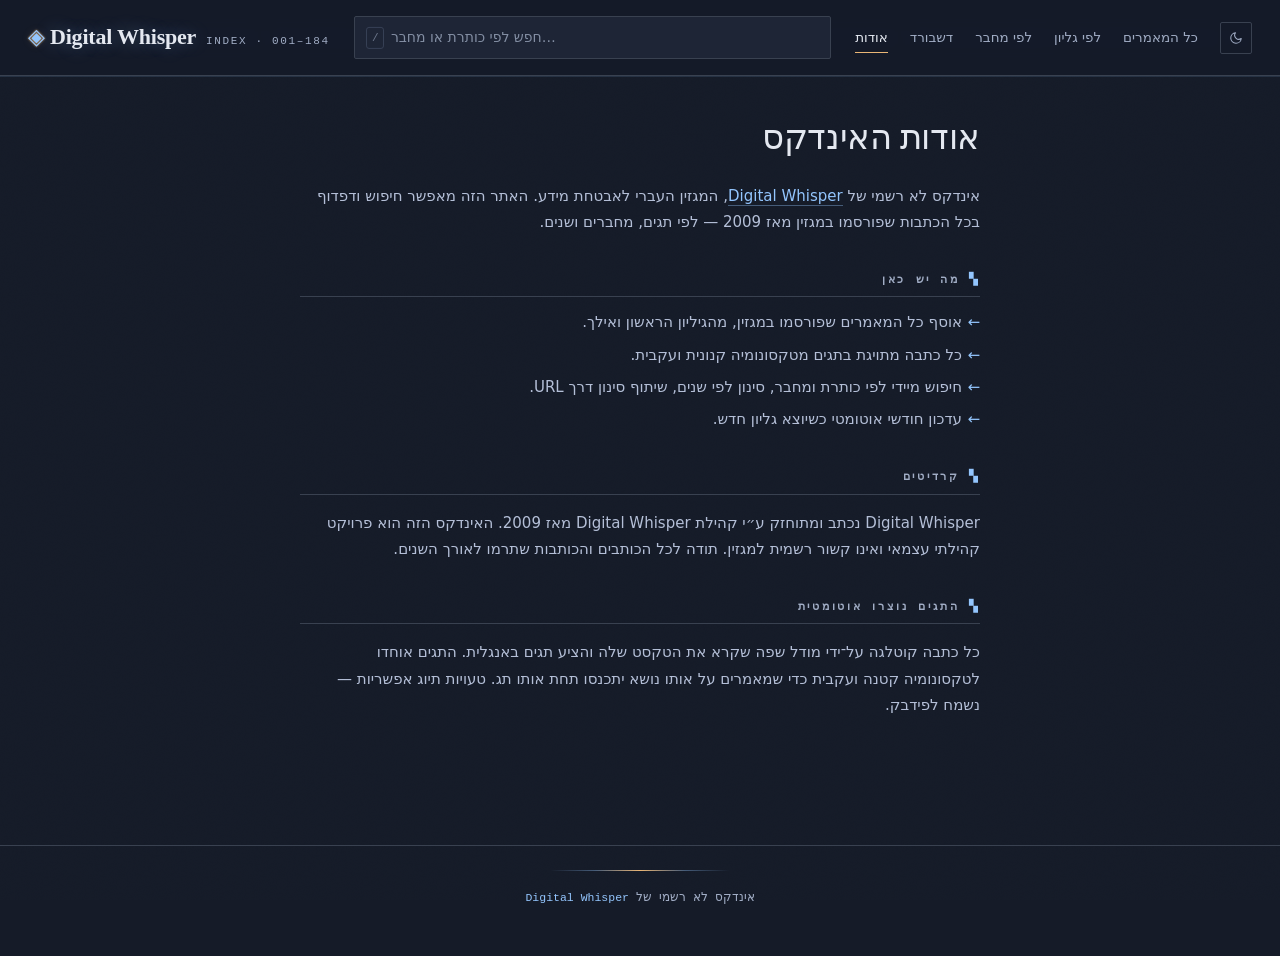
==== about.html @ e0ed0af8 "sync: web/ from digital-whisper-index 2026-04-21T17:53:24Z" ====
<!DOCTYPE html>
<html lang="he" dir="rtl" class="dark">
<head>
<meta charset="UTF-8">
<meta name="viewport" content="width=device-width, initial-scale=1">
<meta http-equiv="Content-Security-Policy" content="
  default-src 'self';
  script-src 'self';
  style-src 'self' https://fonts.googleapis.com 'unsafe-inline';
  font-src 'self' https://fonts.gstatic.com;
  img-src 'self' data:;
  connect-src 'self';
  object-src 'none';
  frame-src 'none';
  form-action 'none';
  base-uri 'self';
">
<title>Digital Whisper · אודות</title>
<meta name="color-scheme" content="dark light">
<script src="js/theme-pre.js?v=2"></script>
<link rel="preconnect" href="https://fonts.googleapis.com">
<link rel="preconnect" href="https://fonts.gstatic.com" crossorigin>
<link rel="stylesheet" href="https://fonts.googleapis.com/css2?family=Frank+Ruhl+Libre:wght@400;500;700&family=Rubik:wght@400;500;600&family=JetBrains+Mono:wght@400;500&display=swap">
<link rel="stylesheet" href="css/styles.css?v=2">
</head>
<body>

<header class="site-header">
  <div class="site-header-inner">
    <a href="./" class="brand">
      <span class="brand-mark">Digital Whisper</span>
      <span class="brand-sub">index · 001–184</span>
    </a>

    <label class="search-wrap" for="q">
      <kbd class="search-kbd">/</kbd>
      <input id="q" class="search-input" type="search" placeholder="חפש לפי כותרת או מחבר…" autocomplete="off">
    </label>

    <nav class="nav">
      <button id="theme-toggle" class="theme-toggle" title="החלף ערכת נושא" aria-label="Toggle theme">
        <svg class="theme-icon icon-moon" fill="none" stroke="currentColor" stroke-width="1.8" viewBox="0 0 24 24">
          <path stroke-linecap="round" stroke-linejoin="round" d="M21 12.79A9 9 0 1 1 11.21 3 7 7 0 0 0 21 12.79Z"/>
        </svg>
        <svg class="theme-icon icon-sun" fill="none" stroke="currentColor" stroke-width="1.8" viewBox="0 0 24 24">
          <circle cx="12" cy="12" r="4"/>
          <path stroke-linecap="round" d="M12 3v2M12 19v2M5 12H3M21 12h-2M5.6 5.6l1.4 1.4M17 17l1.4 1.4M5.6 18.4 7 17M17 7l1.4-1.4"/>
        </svg>
      </button>
      <a href="./">כל המאמרים</a>
      <a href="by-issue.html">לפי גליון</a>
      <a href="by-author.html">לפי מחבר</a>
      <a href="dashboard.html">דשבורד</a>
      <a href="about.html" aria-current="page">אודות</a>
    </nav>
  </div>
</header>

<main>
  <article class="about">
    <h1>אודות האינדקס</h1>

    <p>
      אינדקס לא רשמי של
      <a href="https://www.digitalwhisper.co.il/" target="_blank" rel="noopener">Digital Whisper</a>,
      המגזין העברי לאבטחת מידע. האתר הזה מאפשר חיפוש ודפדוף בכל הכתבות
      שפורסמו במגזין מאז 2009 — לפי תגים, מחברים ושנים.
    </p>

    <h2>מה יש כאן</h2>
    <ul>
      <li>אוסף כל המאמרים שפורסמו במגזין, מהגיליון הראשון ואילך.</li>
      <li>כל כתבה מתויגת בתגים מטקסונומיה קנונית ועקבית.</li>
      <li>חיפוש מיידי לפי כותרת ומחבר, סינון לפי שנים, שיתוף סינון דרך URL.</li>
      <li>עדכון חודשי אוטומטי כשיוצא גליון חדש.</li>
    </ul>

    <h2>קרדיטים</h2>
    <p>
      Digital Whisper נכתב ומתוחזק ע״י קהילת Digital Whisper מאז 2009.
      האינדקס הזה הוא פרויקט קהילתי עצמאי ואינו קשור רשמית למגזין.
      תודה לכל הכותבים והכותבות שתרמו לאורך השנים.
    </p>

    <h2>התגים נוצרו אוטומטית</h2>
    <p>
      כל כתבה קוטלגה על־ידי מודל שפה שקרא את הטקסט שלה והציע תגים באנגלית.
      התגים אוחדו לטקסונומיה קטנה ועקבית כדי שמאמרים על אותו נושא יתכנסו
      תחת אותו תג. טעויות תיוג אפשריות — נשמח לפידבק.
    </p>
  </article>
</main>

<footer class="site-footer">
  <div class="rule">· · · · · · · · · · · · ·</div>
  <p>אינדקס לא רשמי של
    <a href="https://www.digitalwhisper.co.il/" target="_blank" rel="noopener">Digital Whisper</a>
  </p>
</footer>

<script src="js/header.js?v=2" defer></script>

</body>
</html>
---- css/styles.css ----
/* ============================================================
   Digital Whisper Index — visual system
   Aesthetic: modern steel-blue terminal. Nods to digitalwhisper.co.il's
   desaturated blue-slate palette (#47526a nav, #929db5 titles, #b4bfd7
   highlights) but sharpened for a modern, dense layout.
   ============================================================ */

:root {
  /* palette — dark (DW steel-blue, modernised) */
  --bg:        #151b28;          /* deep blue-grey navy */
  --bg-elev:   #1e2536;
  --surface:   #2d333f;          /* DW surface */
  --hairline:  #394150;          /* DW hairline */
  --border:    #47526a;          /* DW navigation blue-slate */
  --text:      #e4e8f0;
  --text-dim:  #b4bfd7;          /* DW light slate */
  --muted:     #a1adc5;          /* DW mid slate */
  --faint:     #838ea3;          /* DW faint slate */
  --accent:    #93c5fd;          /* modern steel-blue — stays in DW family */
  --accent-soft: rgba(147, 197, 253, 0.13);
  --accent-line: rgba(147, 197, 253, 0.38);
  --accent-glow: rgba(147, 197, 253, 0.32);
  --accent-warm: #eab676;                    /* muted wheat — warm counterpoint to steel blue */
  --accent-warm-soft: rgba(234, 182, 118, 0.15);
  --accent-warm-line: rgba(234, 182, 118, 0.42);
  --danger:    #fb7185;

  /* typography */
  --font-title:  'Frank Ruhl Libre', 'Noto Serif Hebrew', Georgia, serif;
  --font-ui:     'Rubik', 'Heebo', system-ui, sans-serif;
  --font-mono:   'JetBrains Mono', ui-monospace, SFMono-Regular, Menlo, monospace;

  /* layout */
  --content-w: 1400px;
  --grain-opacity: 0.025;
}

html:not(.dark) {
  --bg:        #f4f6fb;           /* cool paper */
  --bg-elev:   #ffffff;
  --surface:   #ffffff;
  --hairline:  #dde3ee;
  --border:    #b8c2d5;
  --text:      #1c2434;
  --text-dim:  #394150;           /* DW dark slate */
  --muted:     #556076;            /* DW muted */
  --faint:     #929db5;            /* DW title colour */
  --accent:    #1e40af;            /* blue-800, crisp on paper */
  --accent-soft: rgba(30, 64, 175, 0.09);
  --accent-line: rgba(30, 64, 175, 0.32);
  --accent-glow: rgba(30, 64, 175, 0.0);
  --accent-warm: #b37a1f;                    /* toasted amber — warm counterpoint on paper */
  --accent-warm-soft: rgba(179, 122, 31, 0.12);
  --accent-warm-line: rgba(179, 122, 31, 0.38);
  color-scheme: light;
}

/* ------------------------------------------------------------ */
/* reset-ish                                                     */
/* ------------------------------------------------------------ */
html {
  font-size: 15px;
  line-height: 1.65;
  -webkit-font-smoothing: antialiased;
  -moz-osx-font-smoothing: grayscale;
  text-rendering: optimizeLegibility;
  -webkit-text-size-adjust: 100%;                 /* iOS: stop auto-resize in landscape */
}
body {
  font-family: var(--font-ui);
  background: var(--bg);
  color: var(--text);
  margin: 0;
  position: relative;
  min-height: 100vh;
  min-height: 100dvh;                             /* dynamic vh — iOS Safari URL bar aware */
  overflow-x: hidden;                             /* safety net against phantom horizontal scroll */
  -webkit-tap-highlight-color: transparent;
}
button, summary, a.author-row, a.dash-card { touch-action: manipulation; }  /* no 300ms tap delay, no double-tap zoom */

/* Film-grain background — subtle atmosphere */
body::before {
  content: "";
  position: fixed; inset: 0;
  pointer-events: none;
  z-index: 0;
  opacity: var(--grain-opacity);
  background-image: url("data:image/svg+xml,%3Csvg xmlns='http://www.w3.org/2000/svg' width='160' height='160' viewBox='0 0 160 160'%3E%3Cfilter id='n'%3E%3CfeTurbulence type='fractalNoise' baseFrequency='0.9' numOctaves='2' stitchTiles='stitch'/%3E%3C/filter%3E%3Crect width='100%25' height='100%25' filter='url(%23n)'/%3E%3C/svg%3E");
  mix-blend-mode: overlay;
}

/* Main content above grain */
body > * { position: relative; z-index: 1; }

* { box-sizing: border-box; }

a { color: inherit; text-decoration: none; }
button { font: inherit; color: inherit; background: none; border: 0; cursor: pointer; }
kbd {
  font-family: var(--font-mono);
  font-size: 11px;
  padding: 1px 5px;
  border: 1px solid var(--border);
  border-radius: 3px;
  color: var(--muted);
}

/* ------------------------------------------------------------ */
/* Header                                                        */
/* ------------------------------------------------------------ */
.site-header {
  position: sticky;
  top: 0; z-index: 30;
  background: rgb(21, 27, 40);                    /* solid fallback — iOS versions without backdrop-filter still get a readable header */
  border-bottom: 1px solid var(--hairline);
  box-shadow: 0 1px 0 0 var(--accent-soft);
  max-width: 100%;
}
@supports ((backdrop-filter: blur(1px)) or (-webkit-backdrop-filter: blur(1px))) {
  .site-header {
    background: rgba(21, 27, 40, 0.88);
    backdrop-filter: saturate(150%) blur(12px);
    -webkit-backdrop-filter: saturate(150%) blur(12px);
  }
}
html:not(.dark) .site-header { background: rgb(244, 246, 251); }
@supports ((backdrop-filter: blur(1px)) or (-webkit-backdrop-filter: blur(1px))) {
  html:not(.dark) .site-header { background: rgba(244, 246, 251, 0.92); }
}

.site-header-inner {
  max-width: var(--content-w);
  margin: 0 auto;
  padding: 16px 28px;
  display: grid;
  grid-template-columns: auto 1fr auto;
  align-items: center;
  gap: 24px;
  /* English brand on the left, Hebrew nav on the right */
  direction: ltr;
  /* Pin the row height so pages with and without the search bar don't
     shift vertically when you navigate between them. */
  min-height: 68px;
}

.brand {
  display: flex;
  align-items: baseline;
  gap: 10px;
  font-family: var(--font-title);
  direction: ltr;
  unicode-bidi: isolate;
}
.brand-mark {
  font-size: 22px;
  font-weight: 700;
  color: var(--text);
  letter-spacing: -0.01em;
  font-feature-settings: "ss01";
}
html.dark .brand-mark { text-shadow: 0 0 18px var(--accent-glow); }
.brand-mark::before {
  content: "◈ ";
  color: var(--accent);
  font-weight: 400;
  text-shadow: 0 0 10px var(--accent-warm-soft), 0 0 2px var(--accent-warm);
}
.brand-sub {
  font-family: var(--font-mono);
  font-size: 11px;
  text-transform: uppercase;
  letter-spacing: 0.15em;
  color: var(--muted);
}

.search-wrap {
  position: relative;
  max-width: 560px;
  justify-self: center;
  width: 100%;
}
.search-input {
  width: 100%;
  background: var(--bg-elev);
  border: 1px solid var(--hairline);
  border-radius: 2px;
  padding-block: 9px;
  padding-inline-start: 36px;       /* room for kbd marker on logical start side */
  padding-inline-end: 12px;
  font: inherit;
  font-size: 14px;
  color: var(--text);
  transition: border-color 120ms, box-shadow 120ms, background 120ms;
}
.search-input::placeholder { color: var(--faint); }
.search-input:focus {
  outline: none;
  border-color: var(--accent-line);
  box-shadow: 0 0 0 3px var(--accent-soft);
  background: var(--bg);
}
.search-kbd {
  position: absolute;
  inset-block-start: 50%;
  inset-inline-start: 12px;
  transform: translateY(-50%);
  pointer-events: none;
  opacity: 0.6;
}

.nav {
  display: flex;
  align-items: center;
  gap: 22px;
  font-family: var(--font-ui);
  font-size: 13.5px;
  /* header is LTR, but Hebrew nav items should still read right-to-left */
  direction: rtl;
}
.nav a {
  color: var(--muted);
  padding: 4px 0;
  border-bottom: 1px solid transparent;
  transition: color 120ms, border-color 120ms;
}
.nav a:hover { color: var(--text); }
.nav a[aria-current="page"] {
  color: var(--text);
  border-bottom-color: var(--accent-warm);
}

.theme-toggle {
  width: 32px; height: 32px;
  border: 1px solid var(--hairline);
  border-radius: 2px;
  display: inline-flex;
  align-items: center;
  justify-content: center;
  color: var(--muted);
  transition: color 120ms, border-color 120ms;
}
.theme-toggle:hover { color: var(--text); border-color: var(--border); }
.theme-icon { width: 14px; height: 14px; }
html.dark .icon-sun { display: none; }
html:not(.dark) .icon-moon { display: none; }

/* ------------------------------------------------------------ */
/* Main layout                                                   */
/* ------------------------------------------------------------ */
main {
  max-width: var(--content-w);
  margin: 0 auto;
  padding: 32px 28px 64px;
}
.index-layout {
  display: grid;
  grid-template-columns: 300px 1fr;
  gap: 56px;
}
@media (max-width: 900px) {
  .index-layout { grid-template-columns: 1fr; gap: 32px; }
}

/* ------------------------------------------------------------ */
/* Sidebar                                                       */
/* ------------------------------------------------------------ */
aside.sidebar { position: sticky; top: 96px; align-self: start; max-height: calc(100vh - 120px); max-height: calc(100dvh - 120px); overflow: hidden; display: flex; flex-direction: column; }
/* Toggle is hidden on desktop; these properties also ensure consistent
   rendering on iOS Safari, which otherwise applies its own "button" look. */
.sidebar-toggle {
  display: none;
  -webkit-appearance: none;
  appearance: none;
  touch-action: manipulation;
  -webkit-tap-highlight-color: transparent;
}
/* Route iOS taps straight to the button, not to its child spans. */
.sidebar-toggle > * { pointer-events: none; }
.sidebar-body {
  display: flex;
  flex-direction: column;
  flex: 1;
  min-height: 0;
}
.side-section-tags {
  flex: 1;
  display: flex;
  flex-direction: column;
  min-height: 0;
}
.side-section { margin-bottom: 28px; }
.side-header {
  display: flex;
  align-items: center;
  justify-content: space-between;
  margin-bottom: 10px;
  padding-bottom: 6px;
  border-bottom: 1px solid var(--hairline);
}
.side-title {
  font-family: var(--font-mono);
  font-size: 10.5px;
  letter-spacing: 0.2em;
  text-transform: uppercase;
  color: var(--muted);
}
.side-title::before { content: "▚ "; color: var(--accent); }
.side-clear {
  font-family: var(--font-mono);
  font-size: 10.5px;
  color: var(--faint);
  letter-spacing: 0.05em;
  transition: color 120ms;
}
.side-clear:hover { color: var(--accent); }

.year-row { display: flex; gap: 8px; }
.year-select {
  flex: 1;
  background: var(--bg-elev);
  border: 1px solid var(--hairline);
  border-radius: 2px;
  padding: 6px 8px;
  font-family: var(--font-mono);
  font-size: 12px;
  color: var(--text);
  transition: border-color 120ms;
}
.year-select:focus { outline: none; border-color: var(--accent-line); }

/* Tag list — each row has a fill bar indicating count */
.tag-list {
  overflow-y: auto;
  padding-inline-end: 4px;
  flex: 1;
  min-height: 0;
}
.tag-row {
  display: grid;
  grid-template-columns: 1fr auto;
  align-items: center;
  gap: 6px;
  padding: 5px 8px;
  border-radius: 2px;
  cursor: pointer;
  position: relative;
  user-select: none;
  transition: background 120ms;
}
.tag-row::before {
  /* count bar: starts at inline-start */
  content: "";
  position: absolute;
  inset-block: 0;
  inset-inline-start: 0;
  width: var(--bar-width, 0%);
  background: var(--bar-color, var(--hairline));
  opacity: 0.35;
  transition: width 200ms, opacity 120ms;
  pointer-events: none;
  border-radius: 2px;
}
.tag-row:hover::before { opacity: 0.6; }
.tag-row.selected::before {
  background: var(--accent-warm);
  opacity: 0.28;
}
.tag-row > * { position: relative; z-index: 1; }
.tag-name {
  font-family: var(--font-mono);
  font-size: 11.5px;
  color: var(--text-dim);
  overflow: hidden;
  text-overflow: ellipsis;
  white-space: nowrap;
  direction: ltr;
  unicode-bidi: isolate;
}
.tag-row:hover .tag-name { color: var(--text); }
.tag-row.selected .tag-name { color: var(--accent-warm); font-weight: 500; }
.tag-count {
  font-family: var(--font-mono);
  font-size: 10.5px;
  color: var(--faint);
  font-variant-numeric: tabular-nums;
}
.tag-row.selected .tag-count { color: var(--accent-warm); }

/* sidebar scrollbar */
.tag-list::-webkit-scrollbar { width: 6px; }
.tag-list::-webkit-scrollbar-track { background: transparent; }
.tag-list::-webkit-scrollbar-thumb { background: var(--hairline); border-radius: 3px; }
.tag-list::-webkit-scrollbar-thumb:hover { background: var(--border); }

/* ------------------------------------------------------------ */
/* Status bar above article list                                 */
/* ------------------------------------------------------------ */
.status-bar {
  display: flex;
  align-items: center;
  justify-content: space-between;
  gap: 16px;
  padding-bottom: 14px;
  margin-bottom: 6px;
  border-bottom: 1px solid var(--hairline);
  flex-wrap: wrap;
  row-gap: 8px;
}
.status-count {
  font-family: var(--font-mono);
  font-size: 12px;
  color: var(--muted);
  letter-spacing: 0.02em;
}
.status-count .total { color: var(--text); }
.status-active {
  display: flex;
  gap: 6px;
  flex-wrap: wrap;
  justify-content: flex-end;
}
.active-chip {
  display: inline-flex;
  align-items: center;
  gap: 6px;
  padding-block: 3px;
  padding-inline-start: 10px;
  padding-inline-end: 6px;
  background: var(--accent-warm-soft);
  border: 1px solid var(--accent-warm-line);
  border-radius: 2px;
  font-family: var(--font-mono);
  font-size: 11px;
  color: var(--accent-warm);
}
.active-chip .remove {
  cursor: pointer;
  opacity: 0.6;
  font-size: 14px;
  line-height: 1;
  transition: opacity 120ms, color 120ms;
}
.active-chip .remove:hover { opacity: 1; color: var(--danger); }

/* ------------------------------------------------------------ */
/* Article list                                                  */
/* ------------------------------------------------------------ */
.articles > article {
  display: grid;
  grid-template-columns: 86px 1fr;
  column-gap: 20px;
  padding: 22px 0;
  border-bottom: 1px dashed var(--hairline);
}
@media (max-width: 600px) {
  .articles > article { grid-template-columns: 1fr; row-gap: 6px; }
  .article-anchor { padding-top: 0; }
}
.article-anchor {
  font-family: var(--font-mono);
  color: var(--faint);
  font-size: 12px;
  letter-spacing: 0.02em;
  padding-top: 6px;
  white-space: nowrap;
  text-align: start;
  direction: ltr;                   /* hex/ord/date are technical identifiers */
  unicode-bidi: isolate;
}
.article-anchor .issue-no {
  color: var(--accent);
  font-weight: 500;
  display: inline-block;
  letter-spacing: 0.04em;
  font-variant-numeric: tabular-nums;
}
.article-anchor .ord {
  color: var(--faint);
  font-variant-numeric: tabular-nums;
}
.article-anchor .date {
  display: block;
  font-size: 10.5px;
  color: var(--faint);
  margin-top: 3px;
}
.article-body { min-width: 0; }
.article-title {
  font-family: var(--font-title);
  font-size: 20px;
  line-height: 1.35;
  font-weight: 500;
  color: var(--text);
  display: inline;
  background-image: linear-gradient(var(--accent-warm), var(--accent-warm));
  background-position: 0 100%;
  background-repeat: no-repeat;
  background-size: 0 1px;
  transition: background-size 220ms ease, color 120ms;
  padding-bottom: 2px;
}
.article-title:hover {
  background-size: 100% 1px;
  color: var(--accent);
}
.article-authors {
  margin-top: 6px;
  font-size: 13.5px;
  color: var(--text-dim);
}
.article-authors::before {
  content: "— ";
  color: var(--faint);
}
.author-link {
  font: inherit;
  color: inherit;
  background: none;
  border: 0;
  padding: 0;
  cursor: pointer;
  border-bottom: 1px dotted transparent;
  transition: color 120ms, border-bottom-color 120ms;
}
.author-link:hover {
  color: var(--accent-warm);
  border-bottom-color: var(--accent-warm-line);
}
.author-link.active {
  color: var(--accent-warm);
  border-bottom-color: var(--accent-warm);
}
.article-tags {
  margin-top: 10px;
  display: flex;
  gap: 6px;
  flex-wrap: wrap;
}
.pill {
  font-family: var(--font-mono);
  font-size: 10.5px;
  padding: 2px 8px;
  border: 1px solid var(--hairline);
  border-radius: 2px;
  background: transparent;
  color: var(--muted);
  cursor: pointer;
  letter-spacing: 0.015em;
  transition: all 120ms;
  direction: ltr;
  unicode-bidi: isolate;
}
.pill:hover {
  color: var(--accent);
  border-color: var(--accent-line);
  background: var(--accent-soft);
}
.pill.active {
  background: var(--accent-warm-soft);
  border-color: var(--accent-warm-line);
  color: var(--accent-warm);
}

/* Empty state */
.empty {
  text-align: center;
  padding: 80px 0;
  color: var(--muted);
  font-family: var(--font-mono);
}
.empty-glyph {
  font-family: var(--font-mono);
  font-size: 36px;
  color: var(--accent-warm);
  margin-bottom: 14px;
  letter-spacing: 0.2em;
}
.empty-reset {
  margin-top: 18px;
  color: var(--accent);
  font-size: 12px;
  border-bottom: 1px dotted var(--accent-line);
  padding-bottom: 1px;
}

/* Footer */
.site-footer {
  max-width: var(--content-w);
  margin: 48px auto 0;
  padding: 24px 28px 36px;
  border-top: 1px solid var(--hairline);
  font-family: var(--font-mono);
  font-size: 11.5px;
  color: var(--muted);
  text-align: center;
}
.site-footer a { color: var(--accent); }
.site-footer a:hover { text-decoration: underline; text-underline-offset: 3px; }
.site-footer .rule {
  display: block;
  width: 180px;
  height: 1px;
  margin: 0 auto 18px;
  background: linear-gradient(90deg, transparent, var(--accent-line), var(--accent-warm), var(--accent-line), transparent);
  color: transparent;
  overflow: hidden;
  text-indent: -9999px;
}

/* ------------------------------------------------------------ */
/* by-issue page                                                 */
/* ------------------------------------------------------------ */
.page-header {
  margin-bottom: 32px;
  padding-bottom: 20px;
  border-bottom: 1px solid var(--hairline);
  position: relative;
}
.page-header::after {
  content: "";
  position: absolute;
  inset-inline-start: 0;
  bottom: -1px;
  width: 88px;
  height: 2px;
  background: linear-gradient(90deg, var(--accent), var(--accent-warm));
}
.page-kicker {
  display: inline-block;
  font-family: var(--font-mono);
  font-size: 11px;
  letter-spacing: 0.22em;
  text-transform: lowercase;
  color: var(--accent);
  margin-bottom: 10px;
  direction: ltr;
  unicode-bidi: isolate;
  padding: 2px 8px 2px 0;
  opacity: 0.95;
}
.page-kicker::before {
  content: "// ";
  color: var(--accent-warm);
}
.page-title {
  font-family: var(--font-title);
  font-size: 34px;
  font-weight: 600;
  margin: 0 0 8px 0;
  color: var(--text);
  letter-spacing: -0.01em;
  line-height: 1.15;
}
html.dark .page-title { text-shadow: 0 0 22px var(--accent-glow); }
.page-sub {
  font-size: 13px;
  color: var(--muted);
  font-family: var(--font-mono);
  letter-spacing: 0.02em;
}

.issue-accordion { display: flex; flex-direction: column; gap: 4px; }
details.issue {
  border: 1px solid var(--hairline);
  border-radius: 2px;
  background: var(--bg-elev);
  transition: border-color 160ms;
}
details.issue[open] { border-color: var(--border); }
details.issue summary {
  list-style: none;
  cursor: pointer;
  padding: 12px 16px;
  display: grid;
  grid-template-columns: auto 1fr auto;
  align-items: center;
  gap: 16px;
  transition: background 120ms;
}
details.issue summary::-webkit-details-marker { display: none; }
details.issue summary:hover { background: var(--surface); }
.issue-no {
  font-family: var(--font-mono);
  color: var(--accent);
  font-size: 14px;
  font-weight: 600;
  letter-spacing: 0.04em;
  font-variant-numeric: tabular-nums;
  direction: ltr;
  unicode-bidi: isolate;
  min-width: 38px;
  padding: 2px 8px;
  border: 1px solid var(--accent-line);
  border-radius: 2px;
  background: var(--accent-soft);
  text-align: center;
}
.issue-date {
  font-family: var(--font-mono);
  color: var(--faint);
  font-size: 11.5px;
  justify-self: start;
  direction: ltr;
  unicode-bidi: isolate;
}
.issue-count {
  font-family: var(--font-mono);
  color: var(--muted);
  font-size: 11.5px;
}
.issue-count::before { content: "▸ "; color: var(--faint); }
details.issue[open] .issue-count::before { content: "▾ "; }
.issue-articles {
  padding: 4px 16px 16px;
  border-top: 1px dashed var(--hairline);
  display: flex;
  flex-direction: column;
  gap: 14px;
}
.issue-article-title {
  font-family: var(--font-title);
  font-size: 16px;
  color: var(--text);
}
.issue-article-title:hover { color: var(--accent); }
.issue-article-meta {
  font-size: 12px;
  color: var(--muted);
  margin-top: 3px;
}
.issue-article-tags {
  font-family: var(--font-mono);
  color: var(--faint);
  font-size: 10.5px;
  margin-top: 4px;
  letter-spacing: 0.02em;
}

/* ------------------------------------------------------------ */
/* by-author page                                                */
/* ------------------------------------------------------------ */
.author-filter { max-width: 360px; margin-bottom: 20px; }
.author-grid {
  display: grid;
  grid-template-columns: repeat(auto-fill, minmax(240px, 1fr));
  gap: 2px 24px;
}
.author-row {
  display: flex;
  align-items: center;
  justify-content: space-between;
  padding: 8px 10px;
  border-radius: 2px;
  color: var(--text);
  position: relative;
  border-bottom: 1px dotted transparent;
  transition: background 120ms, border-color 120ms;
  -webkit-tap-highlight-color: transparent;
}
.author-row:hover {
  background: var(--bg-elev);
  border-bottom-color: var(--hairline);
}
.author-name {
  font-family: var(--font-ui);
  font-size: 14px;
  color: var(--text-dim);
  white-space: nowrap;
  overflow: hidden;
  text-overflow: ellipsis;
  padding-inline-end: 10px;
}
.author-row:hover .author-name { color: var(--accent); }
.author-count {
  font-family: var(--font-mono);
  font-size: 10.5px;
  color: var(--faint);
  font-variant-numeric: tabular-nums;
}

/* ------------------------------------------------------------ */
/* about page                                                    */
/* ------------------------------------------------------------ */
.about {
  max-width: 680px;
  margin: 0 auto;
  line-height: 1.75;
}
.about h1 {
  font-family: var(--font-title);
  font-weight: 500;
  font-size: 34px;
  letter-spacing: -0.01em;
  margin: 0 0 14px 0;
}
.about h2 {
  font-family: var(--font-mono);
  font-size: 11px;
  text-transform: uppercase;
  letter-spacing: 0.25em;
  color: var(--muted);
  margin: 36px 0 12px;
  padding-bottom: 6px;
  border-bottom: 1px solid var(--hairline);
}
.about h2::before { content: "▚ "; color: var(--accent); }
.about p { color: var(--text-dim); font-size: 15px; }
.about ul { list-style: none; padding: 0; margin: 0; }
.about li {
  color: var(--text-dim);
  font-size: 15px;
  padding-inline-start: 18px;
  position: relative;
  margin: 6px 0;
}
.about li::before {
  /* Points into the text direction (RTL page → arrow points leftward). */
  content: "←";
  color: var(--accent);
  position: absolute;
  inset-inline-start: 0;
}
.about a { color: var(--accent); border-bottom: 1px solid var(--accent-line); }
.about a:hover { border-bottom-color: var(--accent); }

/* Page-load fade-in on initial render */
@keyframes fade-up {
  from { opacity: 0; transform: translateY(6px); }
  to   { opacity: 1; transform: translateY(0); }
}
.articles > article {
  animation: fade-up 220ms ease both;
}
/* stagger first 12 so it feels alive without being slow */
.articles > article:nth-child(1)  { animation-delay: 0ms; }
.articles > article:nth-child(2)  { animation-delay: 20ms; }
.articles > article:nth-child(3)  { animation-delay: 40ms; }
.articles > article:nth-child(4)  { animation-delay: 60ms; }
.articles > article:nth-child(5)  { animation-delay: 80ms; }
.articles > article:nth-child(6)  { animation-delay: 100ms; }
.articles > article:nth-child(7)  { animation-delay: 120ms; }
.articles > article:nth-child(8)  { animation-delay: 140ms; }

@media (prefers-reduced-motion: reduce) {
  .articles > article { animation: none; }
  * { transition: none !important; }
}

/* ------------------------------------------------------------ */
/* Dashboard                                                     */
/* ------------------------------------------------------------ */
.dash {
  display: grid;
  grid-template-columns: repeat(12, 1fr);
  gap: 18px;
}
.dash-card {
  grid-column: span 12;
  background: var(--bg-elev);
  border: 1px solid var(--hairline);
  border-radius: 2px;
  padding: 20px 22px;
  position: relative;
  transition: border-color 160ms;
}
.dash-card:hover { border-color: var(--border); }
.dash-card::before {
  content: "";
  position: absolute;
  inset-inline-start: 0;
  top: 0;
  width: 3px;
  height: 100%;
  background: var(--accent);
  opacity: 0.7;
}
.dash-card.span-3  { grid-column: span 3; }
.dash-card.span-4  { grid-column: span 4; }
.dash-card.span-6  { grid-column: span 6; }
.dash-card.span-8  { grid-column: span 8; }
@media (max-width: 900px) {
  .dash-card.span-3, .dash-card.span-4, .dash-card.span-6, .dash-card.span-8 {
    grid-column: span 12;
  }
}

.dash-card-head {
  display: flex;
  align-items: baseline;
  justify-content: space-between;
  margin-bottom: 14px;
  padding-bottom: 8px;
  border-bottom: 1px dashed var(--hairline);
  gap: 12px;
}
.dash-card-title {
  font-family: var(--font-mono);
  font-size: 10.5px;
  letter-spacing: 0.22em;
  text-transform: uppercase;
  color: var(--muted);
}
.dash-card-title::before { content: "▚ "; color: var(--accent); }
.dash-card-sub {
  font-family: var(--font-mono);
  font-size: 10.5px;
  color: var(--faint);
  font-variant-numeric: tabular-nums;
}

/* KPI tile */
.kpi-value {
  font-family: var(--font-title);
  font-size: 42px;
  line-height: 1;
  font-weight: 600;
  color: var(--text);
  font-variant-numeric: tabular-nums;
  letter-spacing: -0.02em;
}
html.dark .kpi-value { text-shadow: 0 0 24px var(--accent-glow); }
.kpi-label {
  margin-top: 8px;
  font-family: var(--font-mono);
  font-size: 11px;
  letter-spacing: 0.18em;
  text-transform: uppercase;
  color: var(--muted);
}
.kpi-accent { color: var(--accent); }

/* Horizontal bar list (top authors / top tags) */
.bar-list { display: flex; flex-direction: column; gap: 6px; }
.bar-row {
  display: grid;
  grid-template-columns: 1fr auto;
  align-items: center;
  gap: 10px;
  padding: 4px 0;
  position: relative;
}
.bar-row .bar-track {
  grid-column: 1 / 2;
  grid-row: 1;
  height: 22px;
  background: var(--surface);
  border: 1px solid var(--hairline);
  border-radius: 2px;
  position: relative;
  overflow: hidden;
}
.bar-row .bar-fill {
  height: 100%;
  width: var(--bar-w, 0%);
  background: linear-gradient(90deg, var(--accent-soft), var(--accent));
  opacity: 0.85;
  transition: width 320ms ease;
}
.bar-row .bar-label {
  grid-column: 1 / 2;
  grid-row: 1;
  z-index: 2;
  padding: 0 10px;
  font-family: var(--font-mono);
  font-size: 11.5px;
  color: var(--text-dim);
  align-self: center;
  pointer-events: none;
  white-space: nowrap;
  overflow: hidden;
  text-overflow: ellipsis;
  direction: ltr;
  unicode-bidi: isolate;
  text-shadow: 0 0 6px var(--bg-elev);
}
.bar-row .bar-count {
  grid-column: 2 / 3;
  grid-row: 1;
  font-family: var(--font-mono);
  font-size: 11px;
  color: var(--muted);
  font-variant-numeric: tabular-nums;
  min-width: 34px;
  text-align: end;
}

/* Vertical bar chart (year histograms) */
.col-chart {
  display: grid;
  grid-auto-flow: column;
  grid-auto-columns: minmax(0, 1fr);
  align-items: end;
  gap: 6px;
  height: 160px;
  padding-bottom: 26px;
  position: relative;
  direction: ltr;
}
.col-chart::after {
  content: "";
  position: absolute;
  inset-inline: 0;
  bottom: 24px;
  height: 1px;
  background: var(--hairline);
}
.col {
  position: relative;
  display: flex;
  flex-direction: column;
  justify-content: flex-end;
  align-items: stretch;
  height: 100%;
}
.col-bar {
  background: linear-gradient(180deg, var(--accent), var(--accent-soft));
  border-top: 1px solid var(--accent);
  min-height: 2px;
  height: var(--col-h, 2px);
  transition: height 320ms ease;
  border-radius: 1px 1px 0 0;
}
.col-label {
  position: absolute;
  bottom: -22px;
  inset-inline: 0;
  text-align: center;
  font-family: var(--font-mono);
  font-size: 10px;
  color: var(--faint);
  font-variant-numeric: tabular-nums;
}
.col-value {
  position: absolute;
  top: -18px;
  inset-inline: 0;
  text-align: center;
  font-family: var(--font-mono);
  font-size: 10px;
  color: var(--muted);
  font-variant-numeric: tabular-nums;
  opacity: 0;
  transition: opacity 120ms;
}
.col:hover .col-value { opacity: 1; }
.col:hover .col-bar { filter: brightness(1.15); }

/* ------------------------------------------------------------ */
/* Dashboard — clickable affordances (is-link)                   */
/* ------------------------------------------------------------ */
a.dash-card,
a.bar-row,
a.col {
  text-decoration: none;
  color: inherit;
}
.dash-card.is-link,
.bar-row.is-link,
.col.is-link { cursor: pointer; }

.dash-card.is-link {
  transition: border-color 160ms ease, transform 160ms ease, box-shadow 160ms ease;
}
.dash-card.is-link:hover {
  border-color: var(--accent-line);
  transform: translateY(-1px);
  box-shadow: 0 6px 20px -12px var(--accent-glow);
}
.dash-card.is-link:hover::before { opacity: 1; }

.bar-row.is-link { transition: transform 120ms ease; }
.bar-row.is-link:hover .bar-track { border-color: var(--accent-line); }
.bar-row.is-link:hover .bar-fill { opacity: 1; filter: brightness(1.1); }
.bar-row.is-link:hover .bar-label { color: var(--text); }
.bar-row.is-link:hover .bar-count { color: var(--text-dim); }

.col.is-link:hover .col-bar { filter: brightness(1.3); }
.col.is-link:hover .col-value { opacity: 1; }

.dash-card.is-link:focus-visible,
.bar-row.is-link:focus-visible,
.col.is-link:focus-visible {
  outline: 2px solid var(--accent);
  outline-offset: 2px;
}
.dash-card.is-link:focus-visible { transform: translateY(-1px); }

/* ------------------------------------------------------------ */
/* Mobile — phones and small tablets (<= 900px)                  */
/* Matches the existing .index-layout collapse breakpoint so the */
/* header, sidebar, and content all switch to mobile in one step */
/* and there's no intermediate range where the header overflows. */
/* ------------------------------------------------------------ */
@media (max-width: 900px) {
  /* Header stacks: brand on row 1, search row 2, nav row 3 */
  .site-header-inner {
    display: flex;
    flex-wrap: wrap;
    align-items: center;
    gap: 10px 14px;
    padding: 12px 16px;
    min-height: 0;
  }
  .brand { flex: 1 1 auto; }
  .brand-mark { font-size: 18px; }
  .brand-sub { display: none; }
  .search-wrap {
    flex: 1 1 100%;
    max-width: none;
  }
  .nav {
    flex: 1 1 100%;
    justify-content: flex-start;
    flex-wrap: wrap;
    gap: 14px 16px;
    font-size: 12.5px;
  }

  /* Tighter page gutters */
  main { padding: 20px 14px 48px; }
  .site-footer { padding: 20px 14px 32px; }

  /* Any input <16px triggers iOS Safari's auto-zoom on focus — force all to 16px. */
  .search-input,
  .year-select,
  input[type="search"],
  input[type="text"] {
    font-size: 16px;
  }

  /* mix-blend-mode has repaint bugs on iOS Safari + the grain is barely visible
     on small screens anyway — turn it off below 900px for compat and perf. */
  body::before { display: none; }

  /* Index sidebar un-sticks and collapses into an inline toggle drawer */
  aside.sidebar {
    position: static;
    max-height: none;
    overflow: visible;
    display: block;
  }
  .sidebar-toggle {
    display: flex;
    align-items: center;
    gap: 10px;
    width: 100%;
    padding: 11px 14px;
    background: var(--bg-elev);
    border: 1px solid var(--hairline);
    border-radius: 2px;
    color: var(--muted);
    font-family: var(--font-mono);
    font-size: 12px;
    letter-spacing: 0.12em;
    text-transform: uppercase;
    justify-content: space-between;
    cursor: pointer;
    transition: border-color 120ms, color 120ms;
  }
  .sidebar-toggle:hover { border-color: var(--border); color: var(--text); }
  .sidebar-toggle[aria-expanded="true"] {
    border-color: var(--accent-warm-line);
    color: var(--accent-warm);
  }
  .sidebar-toggle-label::before { content: "▚ "; color: var(--accent); }
  .sidebar-toggle[aria-expanded="true"] .sidebar-toggle-label::before { color: var(--accent-warm); }
  .sidebar-toggle-count:empty { display: none; }
  .sidebar-toggle-count {
    margin-inline-start: auto;
    padding: 1px 8px;
    border-radius: 2px;
    background: var(--accent-warm-soft);
    border: 1px solid var(--accent-warm-line);
    color: var(--accent-warm);
    font-size: 10.5px;
    font-variant-numeric: tabular-nums;
  }
  .sidebar-toggle-chevron {
    font-size: 10px;
    transition: transform 160ms;
  }
  .sidebar-toggle[aria-expanded="true"] .sidebar-toggle-chevron { transform: rotate(180deg); }

  /* Collapsed by default, revealed when .open */
  .sidebar-body { display: none; }
  .sidebar-body.open {
    display: block;
    margin-top: 10px;
    max-height: 62vh;
    max-height: 62dvh;
    overflow-y: auto;
    -webkit-overflow-scrolling: touch;
    border: 1px solid var(--hairline);
    border-radius: 2px;
    padding: 12px 14px;
    background: var(--bg-elev);
  }
  /* Neutralize desktop flex-fill so content flows naturally inside the drawer */
  .sidebar-body.open .side-section-tags {
    display: block;
    flex: none;
    min-height: 0;
  }
  .sidebar-body.open .tag-list {
    flex: none;
    overflow: visible;
    max-height: none;
  }
  .index-layout { gap: 12px; }

  /* Scale down oversized headings */
  .page-title { font-size: 26px; }
  .about h1 { font-size: 26px; }
  .kpi-value { font-size: 32px; }

  /* Article cards — already 1-col at 600px; just tighten padding */
  .articles > article { padding: 18px 0; }

  /* Author grid — two compact columns on tablet-ish widths */
  .author-grid {
    grid-template-columns: 1fr 1fr;
    gap: 2px 16px;
  }
  /* Author page: wider search, isolate bidi on mixed Hebrew/Latin names */
  .author-filter { max-width: none; }
  .author-name { unicode-bidi: isolate; min-width: 0; }

  /* Dashboard */
  .dash { gap: 12px; }
  .col-chart {
    overflow-x: auto;
    grid-auto-columns: minmax(22px, 1fr);
  }
}

/* ------------------------------------------------------------ */
/* Mobile — narrow phones (<= 420px)                             */
/* ------------------------------------------------------------ */
/* ------------------------------------------------------------ */
/* Portrait phones (<= 600px) — single-column lists, bigger taps */
/* ------------------------------------------------------------ */
@media (max-width: 600px) {
  /* Author grid goes to 1 column so Hebrew names aren't cramped + ellipsed. */
  .author-grid {
    grid-template-columns: 1fr;
    gap: 0;
  }
  /* 44px minimum tap target (Apple HIG) + hairline between rows for clarity. */
  .author-row {
    padding: 12px 10px;
    min-height: 44px;
    border-bottom: 1px solid var(--hairline);
  }
  .author-row:last-child { border-bottom-color: transparent; }

  /* by-issue summary — keep issue-no + date on the same line but tighten gaps. */
  details.issue summary {
    padding: 12px 12px;
    gap: 10px;
  }
  .issue-date { font-size: 10.5px; }

  /* Dashboard KPI values were already scaled at 900px; a bit smaller here. */
  .kpi-value { font-size: 28px; }
}

@media (max-width: 420px) {
  main { padding-inline: 12px; }

  /* Nav scrolls horizontally if links still overflow */
  .nav {
    flex-wrap: nowrap;
    overflow-x: auto;
    scrollbar-width: none;
    -webkit-overflow-scrolling: touch;
  }
  .nav::-webkit-scrollbar { display: none; }

  .author-grid { grid-template-columns: 1fr; }
}
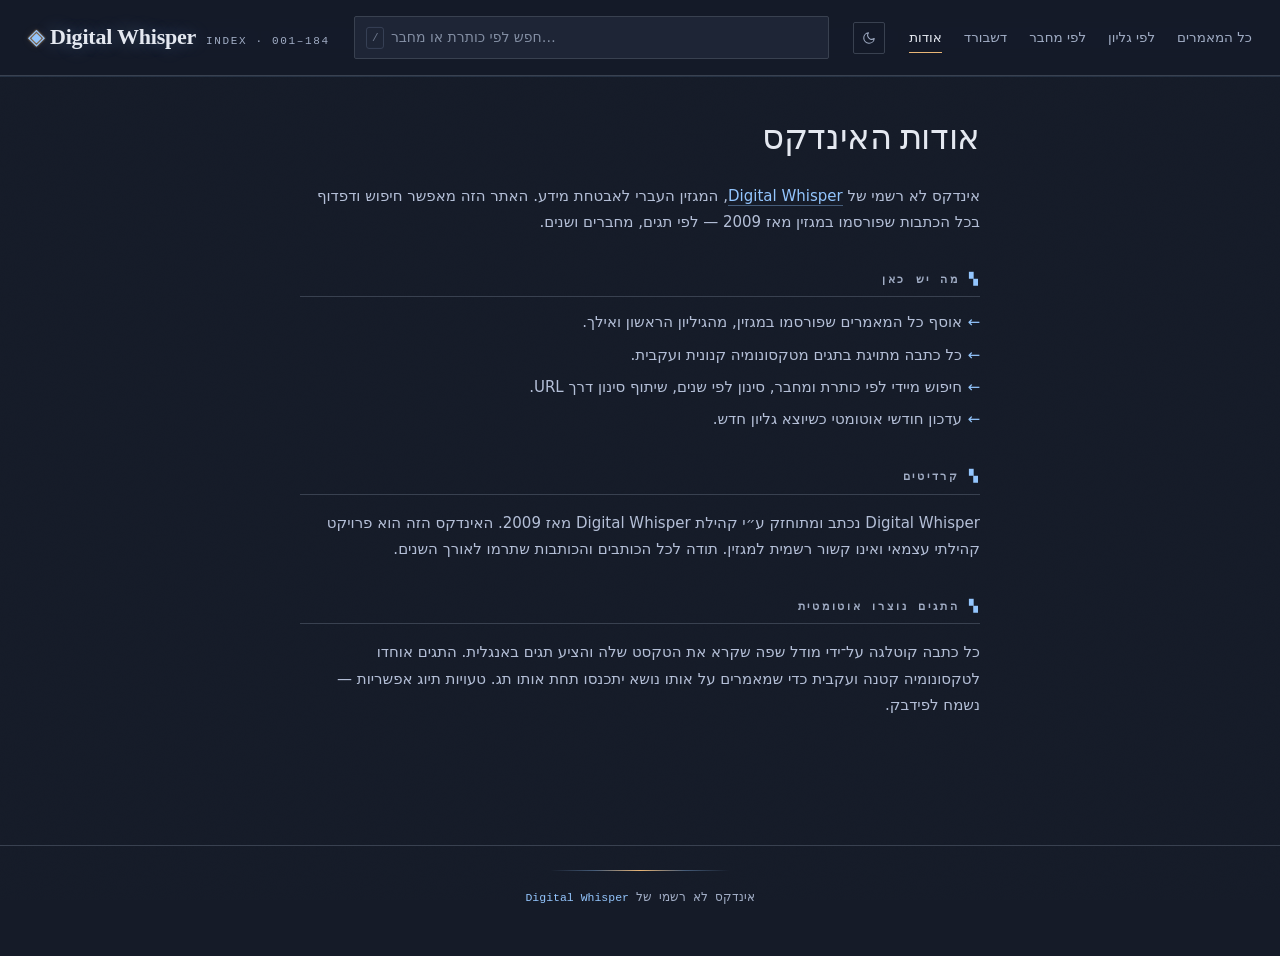
==== commit 873ff5a6: "sync: web/ from digital-whisper-index 2026-04-22T08:25:32Z" ====
--- a/about.html
+++ b/about.html
@@ -17,11 +17,11 @@
 ">
 <title>Digital Whisper · אודות</title>
 <meta name="color-scheme" content="dark light">
-<script src="js/theme-pre.js?v=2"></script>
+<script src="js/theme-pre.js?v=7"></script>
 <link rel="preconnect" href="https://fonts.googleapis.com">
 <link rel="preconnect" href="https://fonts.gstatic.com" crossorigin>
 <link rel="stylesheet" href="https://fonts.googleapis.com/css2?family=Frank+Ruhl+Libre:wght@400;500;700&family=Rubik:wght@400;500;600&family=JetBrains+Mono:wght@400;500&display=swap">
-<link rel="stylesheet" href="css/styles.css?v=2">
+<link rel="stylesheet" href="css/styles.css?v=7">
 </head>
 <body>
 
@@ -37,16 +37,17 @@
       <input id="q" class="search-input" type="search" placeholder="חפש לפי כותרת או מחבר…" autocomplete="off">
     </label>
 
+    <button id="theme-toggle" class="theme-toggle" title="החלף ערכת נושא" aria-label="Toggle theme">
+      <svg class="theme-icon icon-moon" fill="none" stroke="currentColor" stroke-width="1.8" viewBox="0 0 24 24">
+        <path stroke-linecap="round" stroke-linejoin="round" d="M21 12.79A9 9 0 1 1 11.21 3 7 7 0 0 0 21 12.79Z"/>
+      </svg>
+      <svg class="theme-icon icon-sun" fill="none" stroke="currentColor" stroke-width="1.8" viewBox="0 0 24 24">
+        <circle cx="12" cy="12" r="4"/>
+        <path stroke-linecap="round" d="M12 3v2M12 19v2M5 12H3M21 12h-2M5.6 5.6l1.4 1.4M17 17l1.4 1.4M5.6 18.4 7 17M17 7l1.4-1.4"/>
+      </svg>
+    </button>
+
     <nav class="nav">
-      <button id="theme-toggle" class="theme-toggle" title="החלף ערכת נושא" aria-label="Toggle theme">
-        <svg class="theme-icon icon-moon" fill="none" stroke="currentColor" stroke-width="1.8" viewBox="0 0 24 24">
-          <path stroke-linecap="round" stroke-linejoin="round" d="M21 12.79A9 9 0 1 1 11.21 3 7 7 0 0 0 21 12.79Z"/>
-        </svg>
-        <svg class="theme-icon icon-sun" fill="none" stroke="currentColor" stroke-width="1.8" viewBox="0 0 24 24">
-          <circle cx="12" cy="12" r="4"/>
-          <path stroke-linecap="round" d="M12 3v2M12 19v2M5 12H3M21 12h-2M5.6 5.6l1.4 1.4M17 17l1.4 1.4M5.6 18.4 7 17M17 7l1.4-1.4"/>
-        </svg>
-      </button>
       <a href="./">כל המאמרים</a>
       <a href="by-issue.html">לפי גליון</a>
       <a href="by-author.html">לפי מחבר</a>
@@ -98,7 +99,7 @@
   </p>
 </footer>
 
-<script src="js/header.js?v=2" defer></script>
+<script src="js/header.js?v=7" defer></script>
 
 </body>
 </html>
--- a/css/styles.css
+++ b/css/styles.css
@@ -134,7 +134,7 @@
   margin: 0 auto;
   padding: 16px 28px;
   display: grid;
-  grid-template-columns: auto 1fr auto;
+  grid-template-columns: auto 1fr auto auto;     /* brand | search | nav | theme-toggle */
   align-items: center;
   gap: 24px;
   /* English brand on the left, Hebrew nav on the right */
@@ -1093,28 +1093,48 @@
 /* and there's no intermediate range where the header overflows. */
 /* ------------------------------------------------------------ */
 @media (max-width: 900px) {
-  /* Header stacks: brand on row 1, search row 2, nav row 3 */
+  /* Mobile header: 4 stacked elements (brand → search → toggle → nav).
+     Theme-toggle is now a sibling of nav (HTML restructured) — no more
+     grid-cell width inheritance trapping the nav. !important defeats any
+     leftover desktop cascade that might interfere. */
   .site-header-inner {
-    display: flex;
-    flex-wrap: wrap;
-    align-items: center;
-    gap: 10px 14px;
-    padding: 12px 16px;
-    min-height: 0;
-  }
-  .brand { flex: 1 1 auto; }
-  .brand-mark { font-size: 18px; }
-  .brand-sub { display: none; }
+    display: flex !important;
+    flex-direction: column !important;
+    align-items: stretch !important;
+    gap: 8px !important;
+    padding: 10px 16px 12px !important;
+    min-height: 0 !important;
+    max-width: 100% !important;
+    box-sizing: border-box !important;
+  }
+  .brand { align-self: center !important; }
+  .brand-mark { font-size: 18px !important; }
+  .brand-sub { display: none !important; }
   .search-wrap {
-    flex: 1 1 100%;
-    max-width: none;
+    width: 100% !important;
+    max-width: 560px !important;
+    margin: 0 auto !important;
+    align-self: center !important;
+  }
+  .theme-toggle {
+    align-self: center !important;
+    width: 38px !important;
+    height: 38px !important;
   }
   .nav {
-    flex: 1 1 100%;
-    justify-content: flex-start;
-    flex-wrap: wrap;
-    gap: 14px 16px;
-    font-size: 12.5px;
+    display: flex !important;
+    flex-direction: row !important;
+    flex-wrap: wrap !important;
+    justify-content: center !important;
+    align-items: center !important;
+    gap: 6px 14px !important;
+    font-size: 13px !important;
+    direction: rtl !important;
+    width: 100% !important;
+  }
+  .nav a {
+    padding: 4px 0 !important;
+    white-space: nowrap !important;
   }
 
   /* Tighter page gutters */
@@ -1217,14 +1237,21 @@
   /* Article cards — already 1-col at 600px; just tighten padding */
   .articles > article { padding: 18px 0; }
 
-  /* Author grid — two compact columns on tablet-ish widths */
+  /* Author grid — single column everywhere on mobile (up to 900px). Hebrew
+     names are often long and 2 columns was cramping/ellipsing them. */
   .author-grid {
-    grid-template-columns: 1fr 1fr;
-    gap: 2px 16px;
-  }
-  /* Author page: wider search, isolate bidi on mixed Hebrew/Latin names */
+    grid-template-columns: 1fr;
+    gap: 0;
+  }
   .author-filter { max-width: none; }
   .author-name { unicode-bidi: isolate; min-width: 0; }
+  /* 44px tap target + hairline between rows across the whole mobile range. */
+  .author-row {
+    padding: 12px 10px;
+    min-height: 44px;
+    border-bottom: 1px solid var(--hairline);
+  }
+  .author-row:last-child { border-bottom-color: transparent; }
 
   /* Dashboard */
   .dash { gap: 12px; }
@@ -1241,19 +1268,6 @@
 /* Portrait phones (<= 600px) — single-column lists, bigger taps */
 /* ------------------------------------------------------------ */
 @media (max-width: 600px) {
-  /* Author grid goes to 1 column so Hebrew names aren't cramped + ellipsed. */
-  .author-grid {
-    grid-template-columns: 1fr;
-    gap: 0;
-  }
-  /* 44px minimum tap target (Apple HIG) + hairline between rows for clarity. */
-  .author-row {
-    padding: 12px 10px;
-    min-height: 44px;
-    border-bottom: 1px solid var(--hairline);
-  }
-  .author-row:last-child { border-bottom-color: transparent; }
-
   /* by-issue summary — keep issue-no + date on the same line but tighten gaps. */
   details.issue summary {
     padding: 12px 12px;
@@ -1268,14 +1282,12 @@
 @media (max-width: 420px) {
   main { padding-inline: 12px; }
 
-  /* Nav scrolls horizontally if links still overflow */
+  /* Nav stays wrapping (not scrolling) — predictable in RTL across browsers.
+     Slightly smaller text + tighter gaps so all 5 links fit on two rows. */
   .nav {
-    flex-wrap: nowrap;
-    overflow-x: auto;
-    scrollbar-width: none;
-    -webkit-overflow-scrolling: touch;
-  }
-  .nav::-webkit-scrollbar { display: none; }
+    font-size: 12.5px;
+    gap: 8px 12px;
+  }
 
   .author-grid { grid-template-columns: 1fr; }
 }
